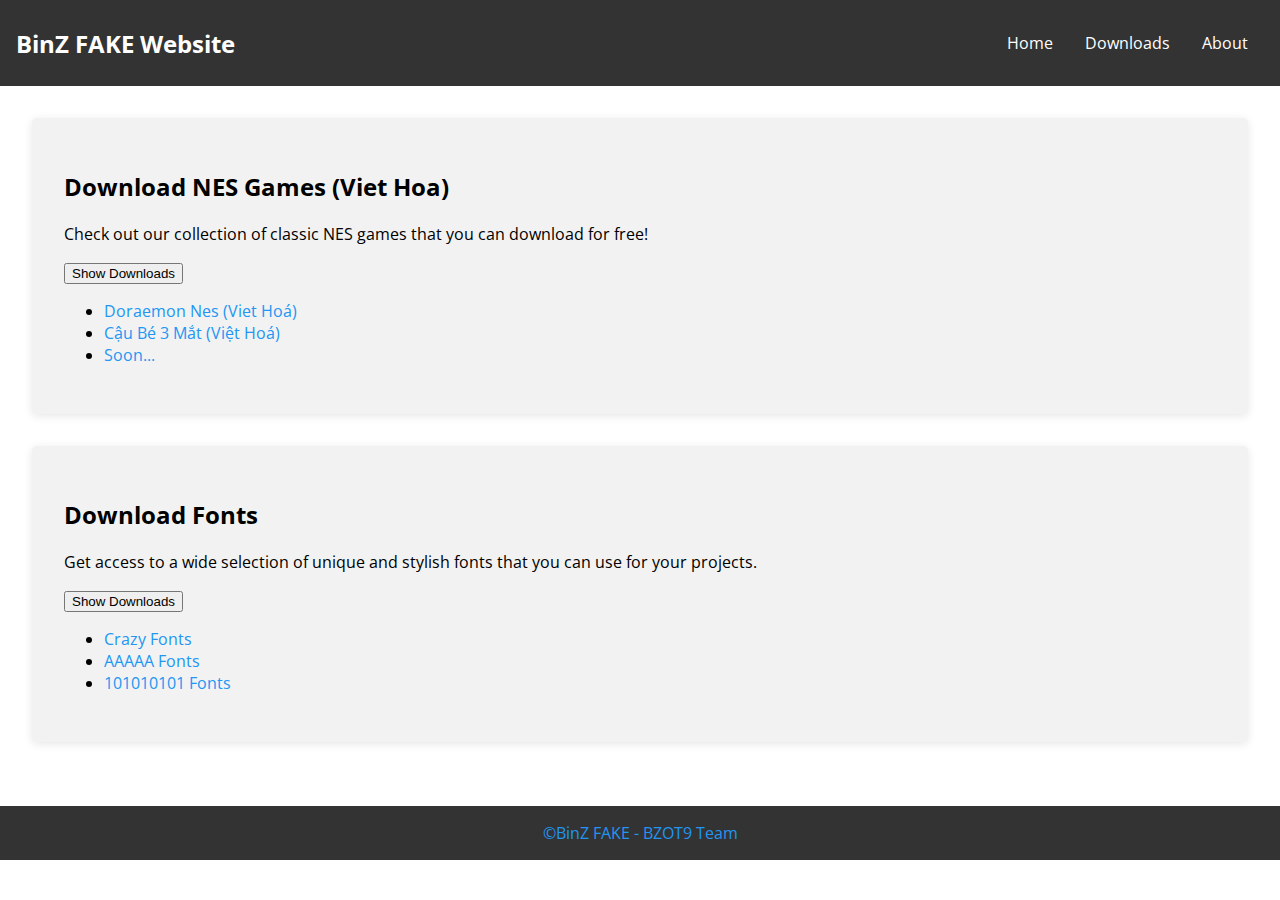
==== index.html @ d8b4cdb8 "Update index.html" ====
<!DOCTYPE html>
<html>
  <head>
    <meta name="keywords" content="fonts, font, binzfake, BinZ Fake, binzfake fonts, crazy fonts, aaaa fonts, fonts :), great fonts, BinZ FAKE">
<script async src="https://pagead2.googlesyndication.com/pagead/js/adsbygoogle.js?client=ca-pub-1769010307083562"
     crossorigin="anonymous"></script>
    <meta name="description" content="Crazy Font, 0100 Fonts, etc...Download Here">
    <meta name="google-site-verification" content="+nxGUDJ4QpAZ5l9Bsjdi102tLVC21AIh5d1Nl23908vVuFHs34=">
<meta name=’revisit-after’ content=’? days’ />
<script async custom-element="amp-auto-ads"
        src="https://cdn.ampproject.org/v0/amp-auto-ads-0.1.js">
</script>
<meta http-equiv=”content-language” content=”en” />
<!--meta name="keywords" content="HTML, CSS, JavaScript"-->
  <meta name="author" content="BinZ FAKE, BZOT9 Team">
    <!--meta name="robots" content="noindex,nofollow"-->
<meta http-equiv="refresh" content="===">
<meta property="og:image" content="meta.jpg" />
      <meta name="viewport" content="width=device-width, initial-scale=1">
    <meta charset="UTF-8">
    <meta name="viewport" content="width=device-width, initial-scale=1.0">
    <meta http-equiv="X-UA-Compatible" content="ie=edge">
    <link href="https://fonts.googleapis.com/css2?family=Open+Sans:wght@400;600&display=swap" rel="stylesheet">
    <link rel="stylesheet" href="style.css">
    <title>BinZ FAKE Website</title>
  </head>
  <body>
    <header>
      <h1>BinZ FAKE Website</h1>
      <nav>
        <ul>
          <li><a href="#">Home</a></li>
          <li><a href="downloads.html">Downloads</a></li>
          <li><a href="about.html">About</a></li>
        </ul>
      </nav>
    </header>
    <main>
      <section>
        <h2>Download NES Games (Viet Hoa)</h2>
        <p>Check out our collection of classic NES games that you can download for free!</p>
<a href="downloads.html"><button>Show Downloads</button></a>
       <!-- <a herf="downloads.html"> <button class="download-button">Show Downloads</button></a>-->
        <ul class="file-list">
          <li><a href="#">Doraemon Nes (Viet Hoá)</a></li>
          <li><a href="#">Cậu Bé 3 Mắt (Việt Hoá)</a></li>
          <li><a href="#">Soon...</a></li>
        </ul>
      </section>
      <section>
        <h2>Download Fonts</h2>
        <p>Get access to a wide selection of unique and stylish fonts that you can use for your projects.</p>
    <!--   <a herf="downloads.html"> <button class="download-button">Show Downloads</button></a>-->
<a href="downloads.html"><button>Show Downloads</button></a>
        <ul class="file-list">
          <li><a href="#">Crazy Fonts</a></li>
          <li><a href="#">AAAAA Fonts</a></li>
          <li><a href="#">101010101 Fonts</a></li>
        </ul>
      </section>
    </main>
    <footer>
      <a>©BinZ FAKE - BZOT9 Team</a>
    </footer>
    <script src="script.js"></script>
  </body>
</html>
---- style.css ----
body {
  font-family: 'Open Sans', sans-serif;
  margin: 0;
  padding: 0;
}

header {
  background-color: #333;
  color: #fff;
  display: flex;
  justify-content: space-between;
  align-items: center;
  padding: 1rem;
}

header h1 {
  margin: 0;
  font-size: 1.5rem;
}

header nav ul {
  list-style: none;
  margin: 0;
  padding: 0;
  display: flex;
}

header nav a {
  color: #fff;
  display: block;
  padding: 1rem;
  text-decoration: none;
  transition: all 0.2s ease-in-out;
}

header nav a:hover {
  color: #000;
  background-color: #fff;
}

main {
  padding: 2rem;
}

section {
  background-color: #f2f2f2;
  padding: 2rem;
  margin-bottom: 2rem;
  border-radius: 5px;
  box-shadow: 0 2px 10px rgba(0, 0, 0, 0.1);
}

footer {
  background-color: #333;
  color: #fff;
  display: flex;
  justify-content: center;
  align-items: center;
  padding: 1rem;
}

footer ul {
  list-style: none;
  margin: 0;
  padding: 0;
  display: flex;
}

footer li {
  margin-right: 1rem;
}

footer img {
  height: 1.5rem;
  width: 1.5rem;
}

.show {
  display: block;
}
button.download-button {
  background-color: #2196F3;
  color: #fff;
  border: none;
  border-radius: 5px;
  padding: 10px 15px;
  font-size: 16px;
  cursor: pointer;
  transition: all 0.3s ease;
  text-transform: uppercase;
}

button.download-button:hover {
  background-color: #1E88E5;
}
a {
  color: #2196F3;
  text-decoration: none;
  transition: all 0.3s ease;
}

a:hover {
  color: #1E88E5;
}
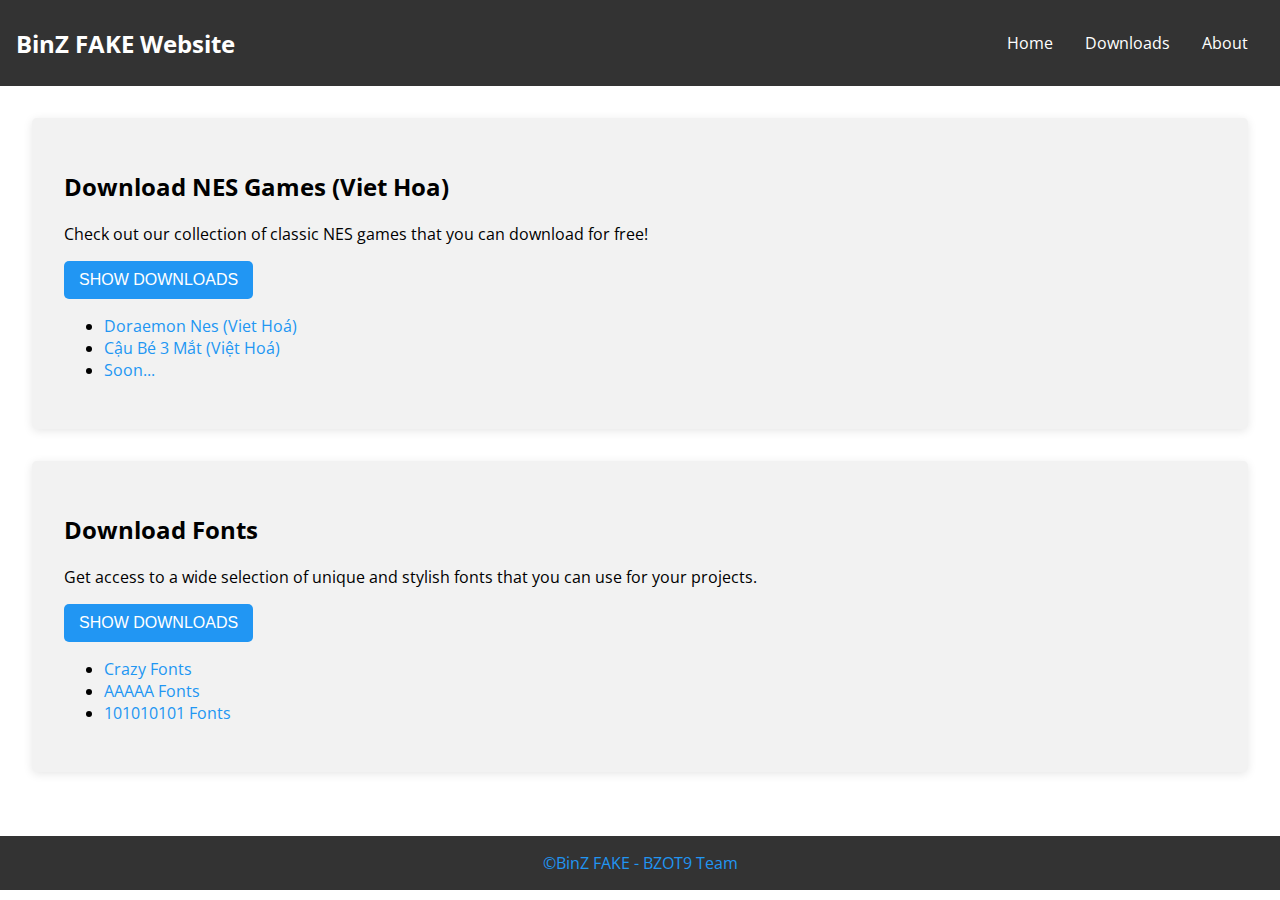
==== commit 32ea8f53: "Add files via upload" ====
--- a/index.html
+++ b/index.html
@@ -1,6 +1,15 @@
 <!DOCTYPE html>
 <html>
   <head>
+    <meta name="keywords" content="fonts, font, binzfake, BinZ Fake, binzfake fonts, crazy fonts, aaaa fonts, fonts :), great fonts, BinZ FAKE">
+<script async src="https://pagead2.googlesyndication.com/pagead/js/adsbygoogle.js?client=ca-pub-1769010307083562"
+     crossorigin="anonymous"></script>
+    <meta name="description" content="Crazy Font, 0100 Fonts, etc...Download Here">
+    <meta name="google-site-verification" content="+nxGUDJ4QpAZ5l9Bsjdi102tLVC21AIh5d1Nl23908vVuFHs34=">
+<meta name=’revisit-after’ content=’? days’ />
+<script async custom-element="amp-auto-ads"
+        src="https://cdn.ampproject.org/v0/amp-auto-ads-0.1.js">
+</script>
     <meta name="keywords" content="fonts, font, binzfake, BinZ Fake, binzfake fonts, crazy fonts, aaaa fonts, fonts :), great fonts, BinZ FAKE">
 <script async src="https://pagead2.googlesyndication.com/pagead/js/adsbygoogle.js?client=ca-pub-1769010307083562"
      crossorigin="anonymous"></script>
@@ -16,11 +25,17 @@
     <!--meta name="robots" content="noindex,nofollow"-->
 <meta http-equiv="refresh" content="===">
 <meta property="og:image" content="meta.jpg" />
-      <meta name="viewport" content="width=device-width, initial-scale=1">
+<meta http-equiv=”content-language” content=”en” />
+<!--meta name="keywords" content="HTML, CSS, JavaScript"-->
+  <meta name="author" content="BinZ FAKE, BZOT9 Team">
+    <!--meta name="robots" content="noindex,nofollow"-->
+<meta http-equiv="refresh" content="===">
+<meta property="og:image" content="meta.jpg" />
+
     <meta charset="UTF-8">
-    <meta name="viewport" content="width=device-width, initial-scale=1.0">
+    <meta name="viewport" content="width=device-width, initial-scale=0.8">
     <meta http-equiv="X-UA-Compatible" content="ie=edge">
-    <link href="https://fonts.googleapis.com/css2?family=Open+Sans:wght@400;600&display=swap" rel="stylesheet">
+    <link href="fonts.css" rel="stylesheet">
     <link rel="stylesheet" href="style.css">
     <title>BinZ FAKE Website</title>
   </head>
--- a/fonts.css
+++ b/fonts.css
@@ -0,0 +1,7 @@
+ @font-face {
+font-family: 'sans';
+src: url("opensans.ttf");
+}
+p,h1,h2,h3,h4,h5,h6,h7,h8,h9,h10,a,li,ul,header,body {
+  font-family: sans;
+}--- a/style.css
+++ b/style.css
@@ -78,7 +78,7 @@
 .show {
   display: block;
 }
-button.download-button {
+button.download-button,button {
   background-color: #2196F3;
   color: #fff;
   border: none;
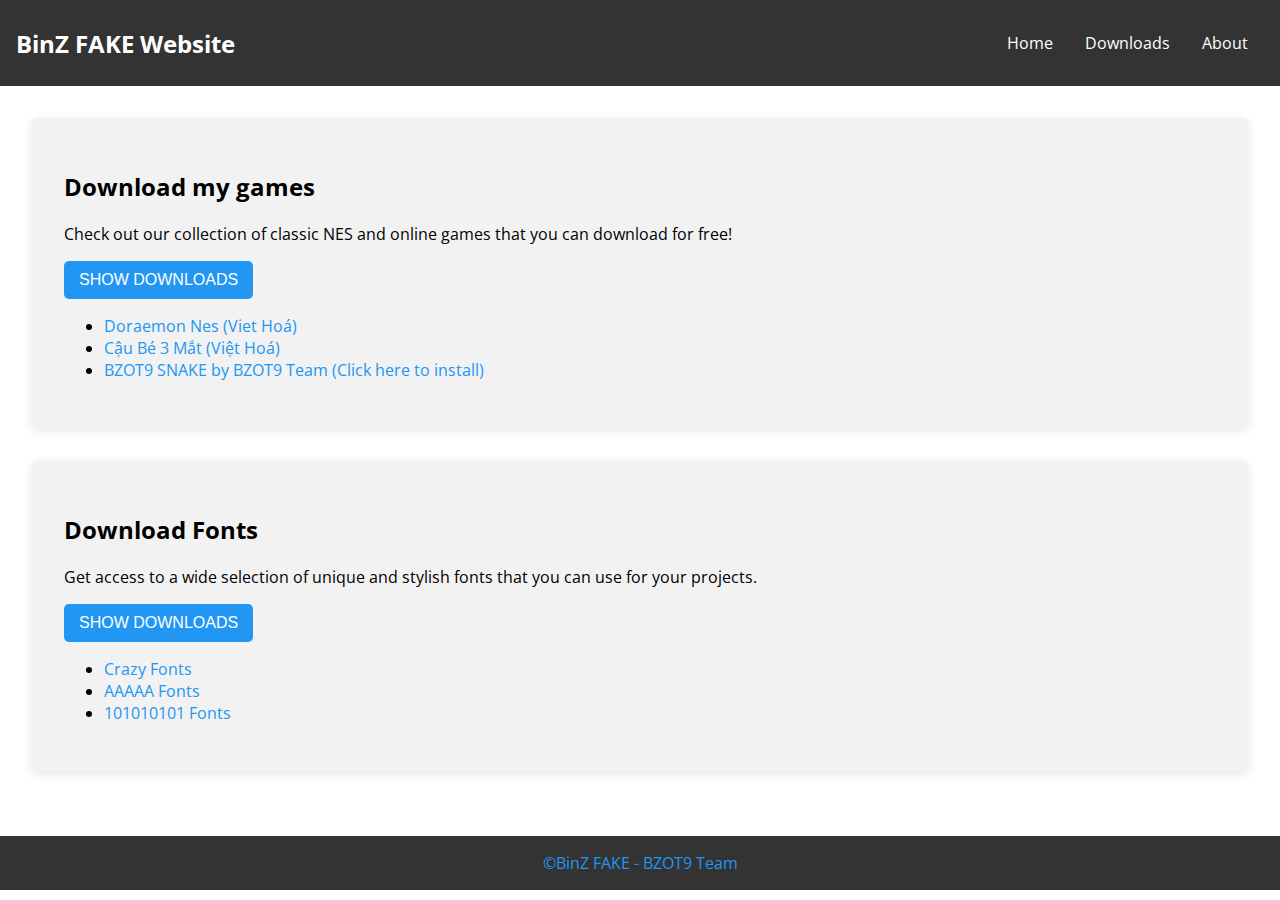
==== commit a1563177: "Update index.html" ====
--- a/index.html
+++ b/index.html
@@ -1,6 +1,8 @@
 <!DOCTYPE html>
 <html>
   <head>
+<script async src="https://pagead2.googlesyndication.com/pagead/js/adsbygoogle.js?client=ca-pub-1769010307083562"
+     crossorigin="anonymous"></script>
     <meta name="keywords" content="fonts, font, binzfake, BinZ Fake, binzfake fonts, crazy fonts, aaaa fonts, fonts :), great fonts, BinZ FAKE">
 <script async src="https://pagead2.googlesyndication.com/pagead/js/adsbygoogle.js?client=ca-pub-1769010307083562"
      crossorigin="anonymous"></script>
@@ -10,6 +12,8 @@
 <script async custom-element="amp-auto-ads"
         src="https://cdn.ampproject.org/v0/amp-auto-ads-0.1.js">
 </script>
+<script async src="https://pagead2.googlesyndication.com/pagead/js/adsbygoogle.js?client=ca-pub-1769010307083562"
+     crossorigin="anonymous"></script>
     <meta name="keywords" content="fonts, font, binzfake, BinZ Fake, binzfake fonts, crazy fonts, aaaa fonts, fonts :), great fonts, BinZ FAKE">
 <script async src="https://pagead2.googlesyndication.com/pagead/js/adsbygoogle.js?client=ca-pub-1769010307083562"
      crossorigin="anonymous"></script>
@@ -31,7 +35,8 @@
     <!--meta name="robots" content="noindex,nofollow"-->
 <meta http-equiv="refresh" content="===">
 <meta property="og:image" content="meta.jpg" />
-
+<script async src="https://pagead2.googlesyndication.com/pagead/js/adsbygoogle.js?client=ca-pub-1769010307083562"
+     crossorigin="anonymous"></script>
     <meta charset="UTF-8">
     <meta name="viewport" content="width=device-width, initial-scale=0.8">
     <meta http-equiv="X-UA-Compatible" content="ie=edge">
@@ -52,14 +57,14 @@
     </header>
     <main>
       <section>
-        <h2>Download NES Games (Viet Hoa)</h2>
-        <p>Check out our collection of classic NES games that you can download for free!</p>
+        <h2>Download my games</h2>
+        <p>Check out our collection of classic NES and online games that you can download for free!</p>
 <a href="downloads.html"><button>Show Downloads</button></a>
        <!-- <a herf="downloads.html"> <button class="download-button">Show Downloads</button></a>-->
         <ul class="file-list">
           <li><a href="#">Doraemon Nes (Viet Hoá)</a></li>
           <li><a href="#">Cậu Bé 3 Mắt (Việt Hoá)</a></li>
-          <li><a href="#">Soon...</a></li>
+          <li><a href="https://binzfake9999.github.io/bzot9snake">BZOT9 SNAKE by BZOT9 Team (Click here to install)</a></li>
         </ul>
       </section>
       <section>
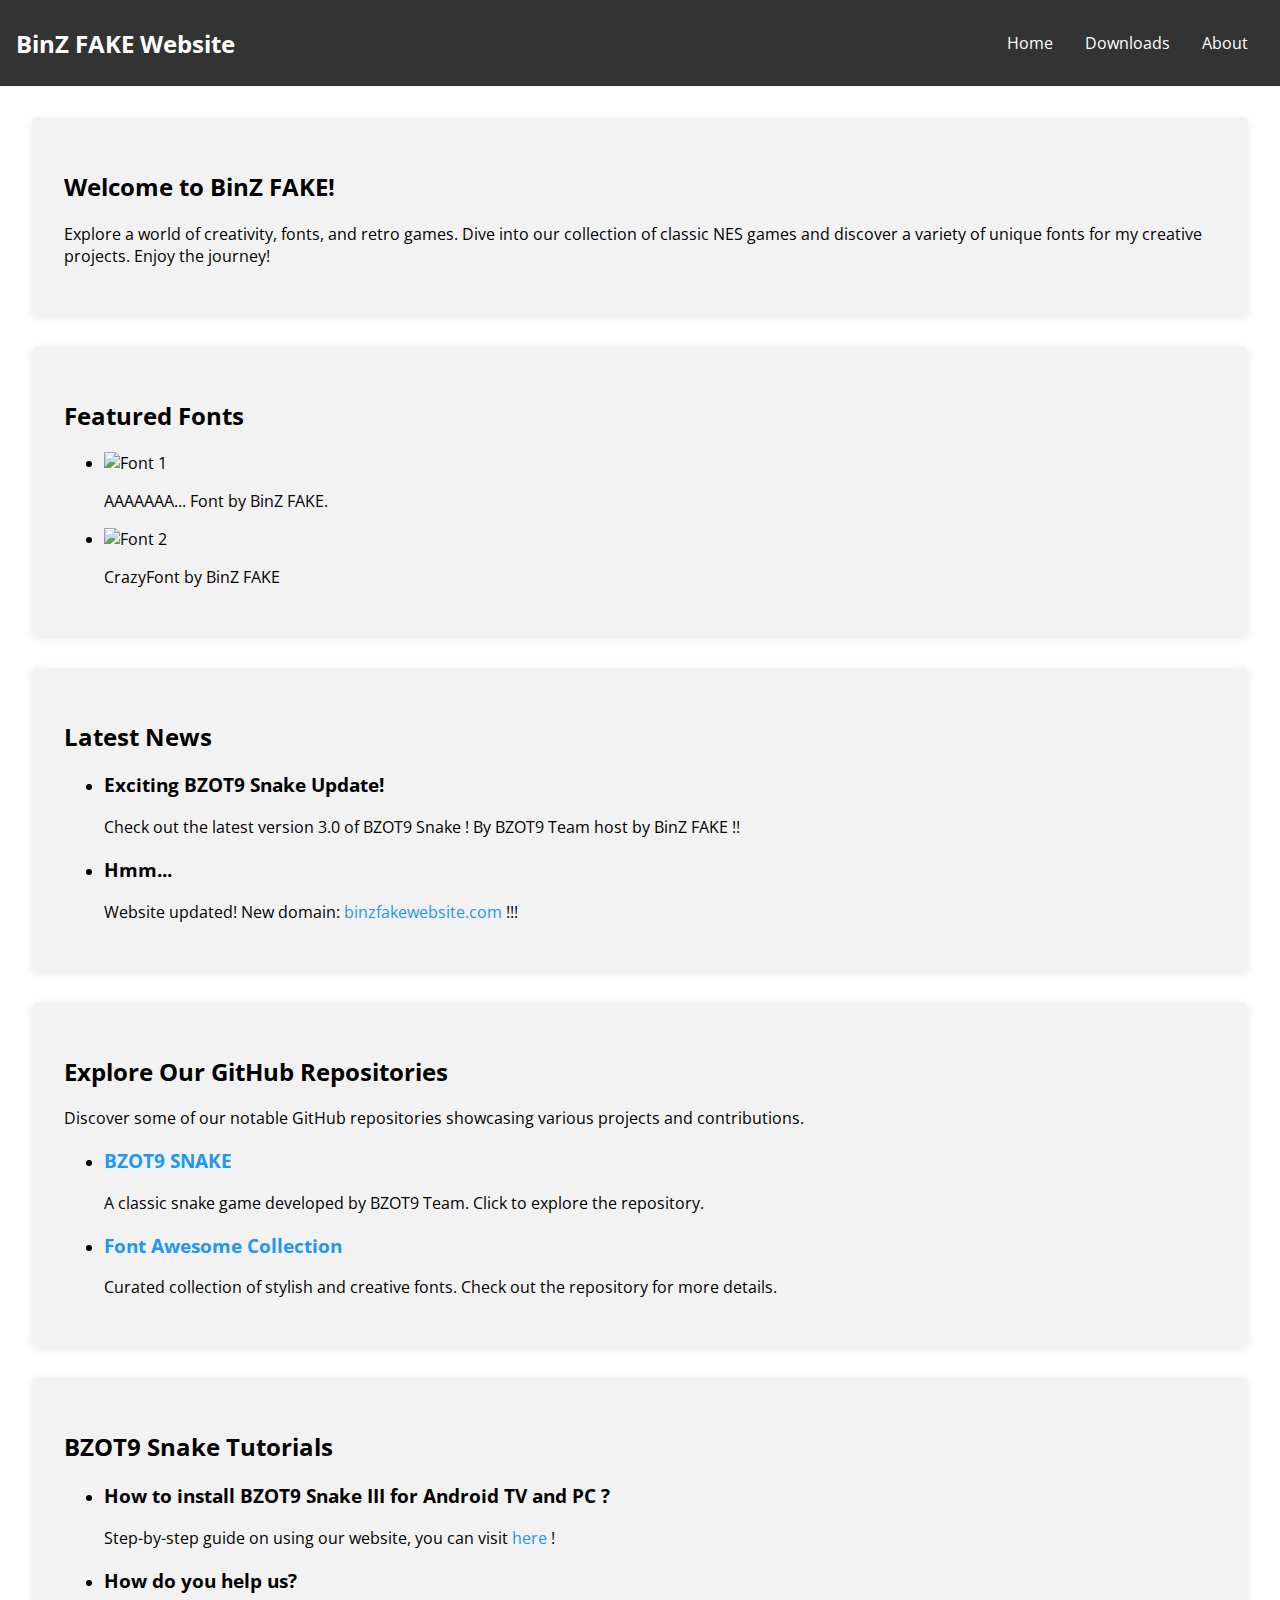
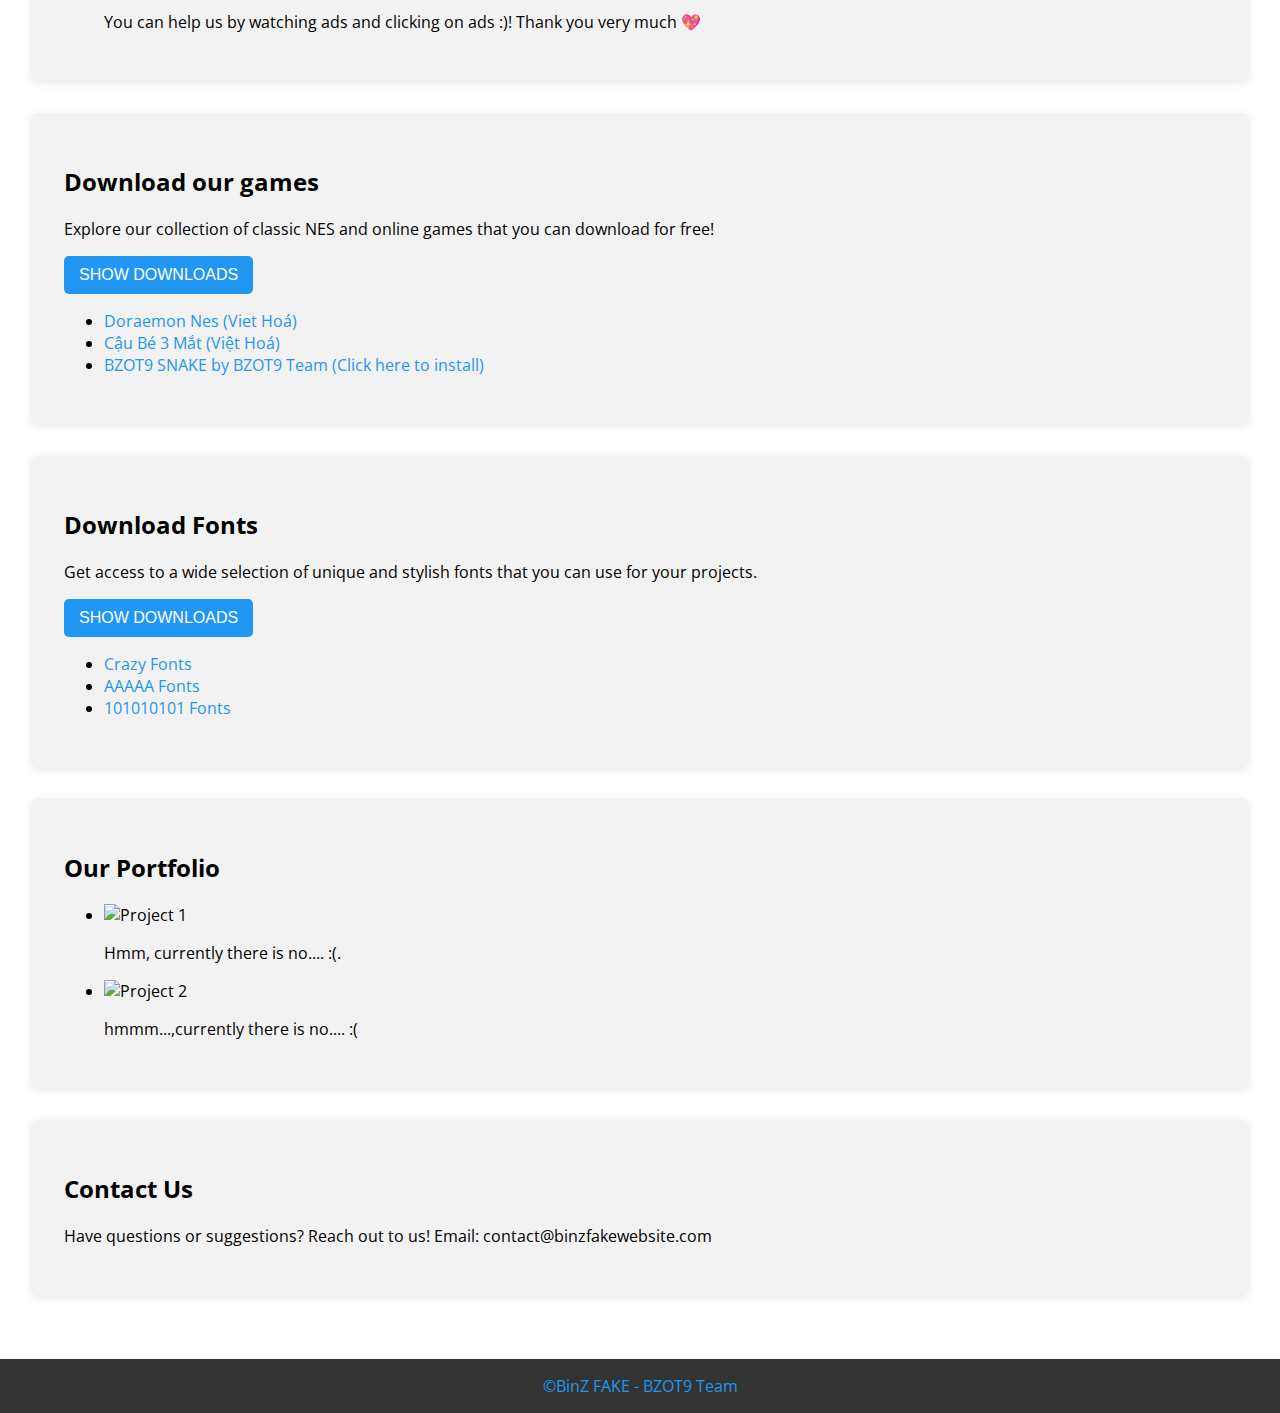
==== commit 02cc321f: "Update index.html" ====
--- a/index.html
+++ b/index.html
@@ -45,43 +45,131 @@
     <title>BinZ FAKE Website</title>
   </head>
   <body>
-    <header>
-      <h1>BinZ FAKE Website</h1>
-      <nav>
-        <ul>
-          <li><a href="#">Home</a></li>
-          <li><a href="downloads.html">Downloads</a></li>
-          <li><a href="about.html">About</a></li>
-        </ul>
-      </nav>
-    </header>
-    <main>
-      <section>
-        <h2>Download my games</h2>
-        <p>Check out our collection of classic NES and online games that you can download for free!</p>
-<a href="downloads.html"><button>Show Downloads</button></a>
-       <!-- <a herf="downloads.html"> <button class="download-button">Show Downloads</button></a>-->
-        <ul class="file-list">
-          <li><a href="#">Doraemon Nes (Viet Hoá)</a></li>
-          <li><a href="#">Cậu Bé 3 Mắt (Việt Hoá)</a></li>
-          <li><a href="https://binzfake9999.github.io/bzot9snake">BZOT9 SNAKE by BZOT9 Team (Click here to install)</a></li>
-        </ul>
-      </section>
-      <section>
-        <h2>Download Fonts</h2>
-        <p>Get access to a wide selection of unique and stylish fonts that you can use for your projects.</p>
-    <!--   <a herf="downloads.html"> <button class="download-button">Show Downloads</button></a>-->
-<a href="downloads.html"><button>Show Downloads</button></a>
-        <ul class="file-list">
-          <li><a href="#">Crazy Fonts</a></li>
-          <li><a href="#">AAAAA Fonts</a></li>
-          <li><a href="#">101010101 Fonts</a></li>
-        </ul>
-      </section>
-    </main>
-    <footer>
-      <a>©BinZ FAKE - BZOT9 Team</a>
-    </footer>
-    <script src="script.js"></script>
+  <header>
+    <h1>BinZ FAKE Website</h1>
+    <nav>
+      <ul>
+        <li><a href="#">Home</a></li>
+        <li><a href="downloads.html">Downloads</a></li>
+        <li><a href="about.html">About</a></li>
+      </ul>
+    </nav>
+  </header>
+  <main>
+    <section id="welcome">
+      <h2>Welcome to BinZ FAKE!</h2>
+      <p>Explore a world of creativity, fonts, and retro games. Dive into our collection of classic NES games and discover a variety of unique fonts for my creative projects. Enjoy the journey!</p>
+    </section>
+
+    <section id="featured-fonts">
+      <h2>Featured Fonts</h2>
+      <ul class="featured-fonts-list">
+        <li>
+          <img src="font1.jpg" alt="Font 1">
+          <p>AAAAAAA... Font by BinZ FAKE.</p>
+        </li>
+        <li>
+          <img src="font2.jpg" alt="Font 2">
+          <p>CrazyFont by BinZ FAKE</p>
+        </li>
+        <!-- Add more featured fonts as needed -->
+      </ul>
+    </section>
+
+    <section id="latest-news">
+      <h2>Latest News</h2>
+      <ul class="news-list">
+        <li>
+          <h3>Exciting BZOT9 Snake Update!</h3>
+          <p>Check out the latest version 3.0 of BZOT9 Snake ! By BZOT9 Team host by BinZ FAKE !!</p>
+        </li>
+        <li>
+          <h3>Hmm...</h3>
+          <p>Website updated! New domain: <a href="#">binzfakewebsite.com</a> !!!</p>
+        </li>
+        <!-- Add more news items as needed -->
+      </ul>
+    </section>
+
+<section id="github-repos">
+  <h2>Explore Our GitHub Repositories</h2>
+  <p>Discover some of our notable GitHub repositories showcasing various projects and contributions.</p>
+  <ul class="repo-list">
+    <li>
+      <h3><a href="https://github.com/binzfake9999/bzot9snake" target="_blank">BZOT9 SNAKE</a></h3>
+      <p>A classic snake game developed by BZOT9 Team. Click to explore the repository.</p>
+    </li>
+    <li>
+      <h3><a href="https://github.com/binzfake9999/font-awesome" target="_blank">Font Awesome Collection</a></h3>
+      <p>Curated collection of stylish and creative fonts. Check out the repository for more details.</p>
+    </li>
+    <!-- Add more GitHub repositories as needed -->
+  </ul>
+</section>
+
+    <section id="tutorials">
+      <h2>BZOT9 Snake Tutorials</h2>
+      <ul class="tutorial-list">
+        <li>
+          <h3>How to install BZOT9 Snake III for Android TV and PC ?</h3>
+          <p>Step-by-step guide on using our website, you can visit <a href="https://binzfake9999.github.io/bzot9snake/">here</a> !</p>
+        </li>
+        <li>
+          <h3>How do you help us?</h3>
+          <p>You can help us by watching ads and clicking on ads :)! Thank you very much 💖 </p>
+        </li>
+        <!-- Add more tutorial items as needed -->
+      </ul>
+    </section>
+
+    <section>
+      <h2>Download our games</h2>
+      <p>Explore our collection of classic NES and online games that you can download for free!</p>
+      <a href="downloads.html"><button>Show Downloads</button></a>
+      <ul class="file-list">
+        <li><a href="#">Doraemon Nes (Viet Hoá)</a></li>
+        <li><a href="#">Cậu Bé 3 Mắt (Việt Hoá)</a></li>
+        <li><a href="https://binzfake9999.github.io/bzot9snake">BZOT9 SNAKE by BZOT9 Team (Click here to install)</a></li>
+        <!-- Add more game downloads as needed -->
+      </ul>
+    </section>
+
+    <section>
+      <h2>Download Fonts</h2>
+      <p>Get access to a wide selection of unique and stylish fonts that you can use for your projects.</p>
+      <a href="downloads.html"><button>Show Downloads</button></a>
+      <ul class="file-list">
+        <li><a href="#">Crazy Fonts</a></li>
+        <li><a href="#">AAAAA Fonts</a></li>
+        <li><a href="#">101010101 Fonts</a></li>
+        <!-- Add more font downloads as needed -->
+      </ul>
+    </section>
+
+    <section id="portfolio">
+      <h2>Our Portfolio</h2>
+      <ul class="portfolio-list">
+        <li>
+          <img src="project1.jpg" alt="Project 1">
+          <p>Hmm, currently there is no.... :(.</p>
+        </li>
+        <li>
+          <img src="project2.jpg" alt="Project 2">
+          <p>hmmm...,currently there is no.... :( </p>
+        </li>
+        <!-- Add more portfolio items as needed -->
+      </ul>
+</section>
+
+    <section id="contact">
+      <h2>Contact Us</h2>
+      <p>Have questions or suggestions? Reach out to us! Email: contact@binzfakewebsite.com</p>
+      <!-- Add a contact form or provide contact information -->
+    </section>
+  </main>
+  <footer>
+    <a>©BinZ FAKE - BZOT9 Team</a>
+  </footer>
+  <script src="script.js"></script>
   </body>
 </html>
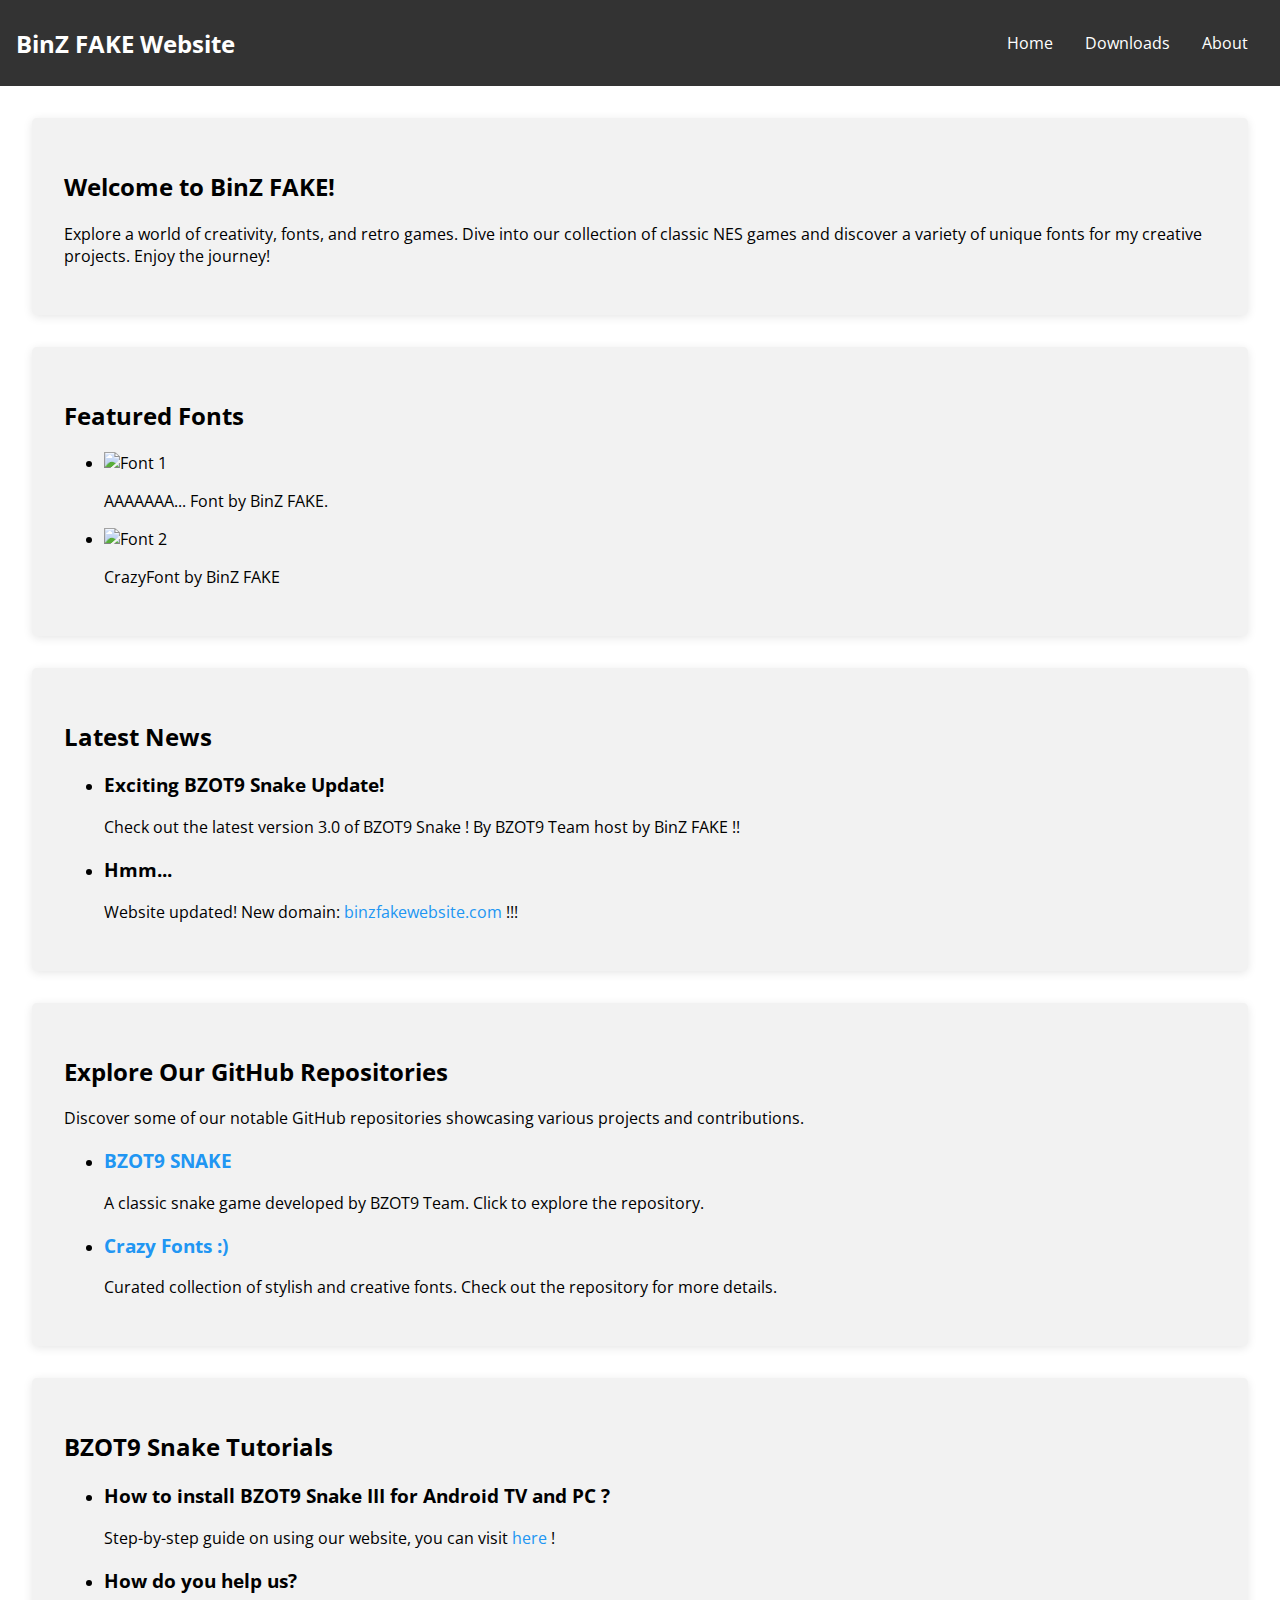
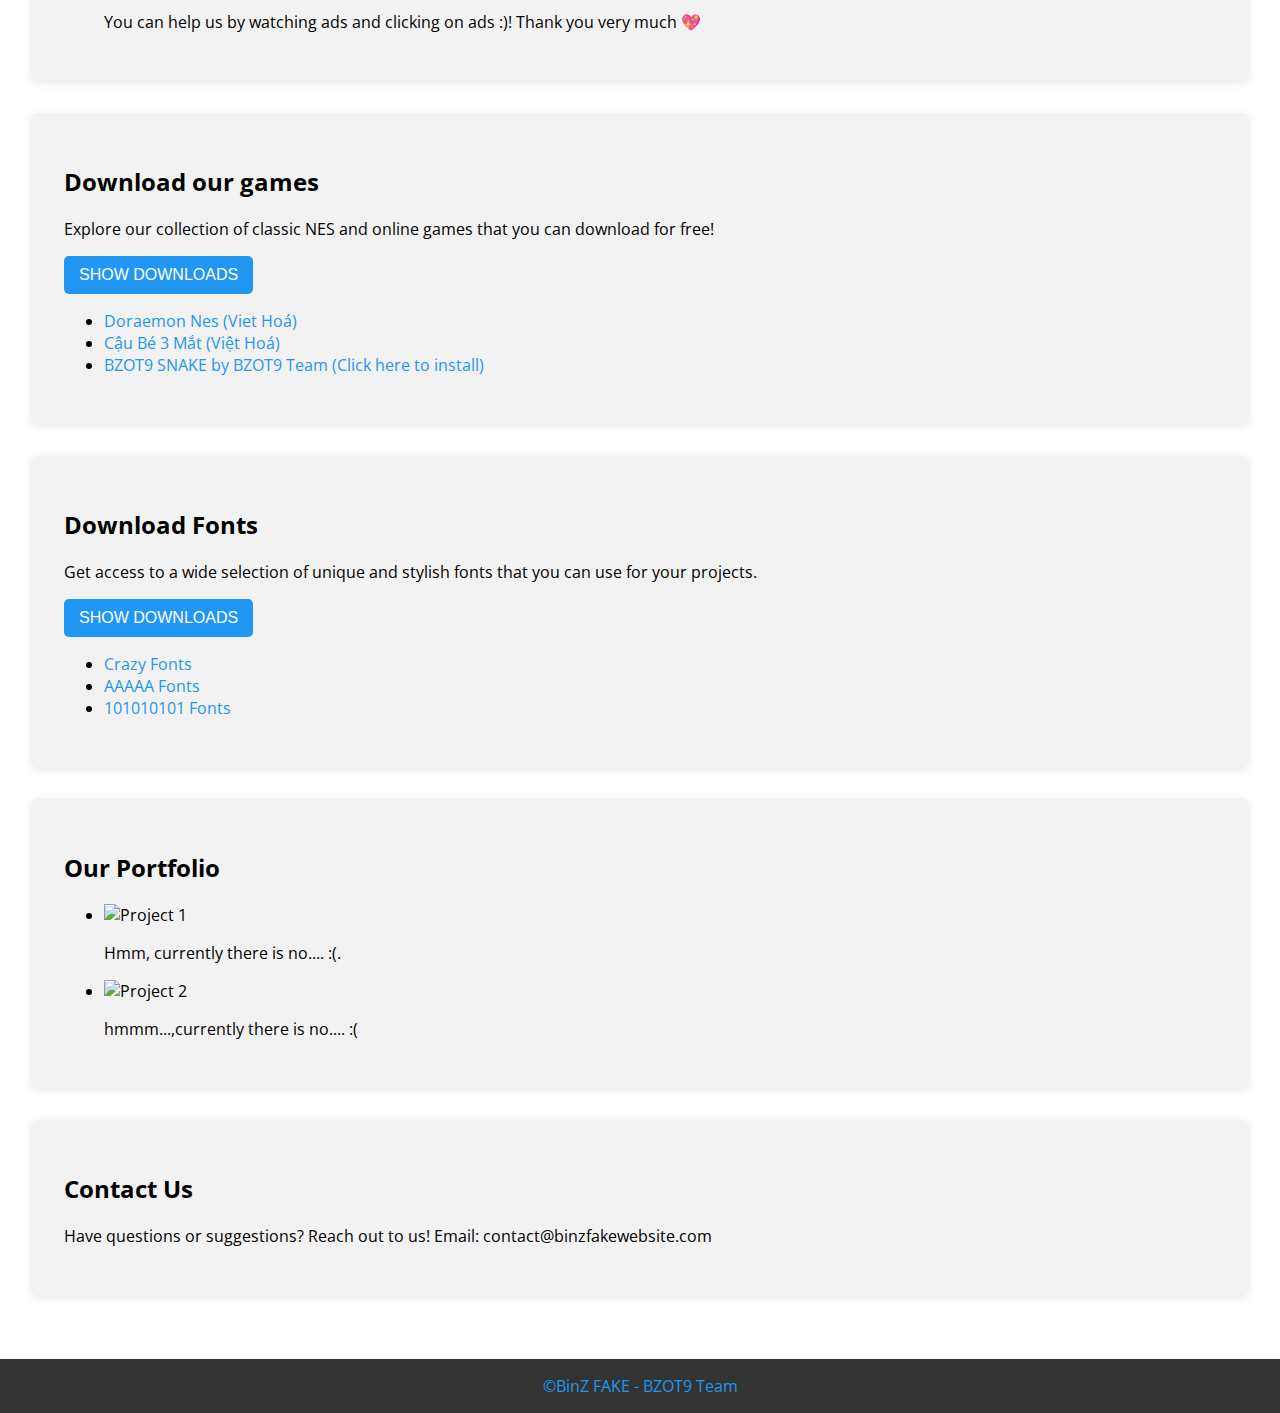
==== commit 97b87284: "Update index.html" ====
--- a/index.html
+++ b/index.html
@@ -96,11 +96,11 @@
   <p>Discover some of our notable GitHub repositories showcasing various projects and contributions.</p>
   <ul class="repo-list">
     <li>
-      <h3><a href="https://github.com/binzfake9999/bzot9snake" target="_blank">BZOT9 SNAKE</a></h3>
+      <h3><a href="https://github.com/binzfake9999/binzfake9999.github.io" target="_blank">BZOT9 SNAKE</a></h3>
       <p>A classic snake game developed by BZOT9 Team. Click to explore the repository.</p>
     </li>
     <li>
-      <h3><a href="https://github.com/binzfake9999/font-awesome" target="_blank">Font Awesome Collection</a></h3>
+      <h3><a href="https://github.com/BinZFAKE9999/crazy-fonts" target="_blank">Crazy Fonts :)</a></h3>
       <p>Curated collection of stylish and creative fonts. Check out the repository for more details.</p>
     </li>
     <!-- Add more GitHub repositories as needed -->
